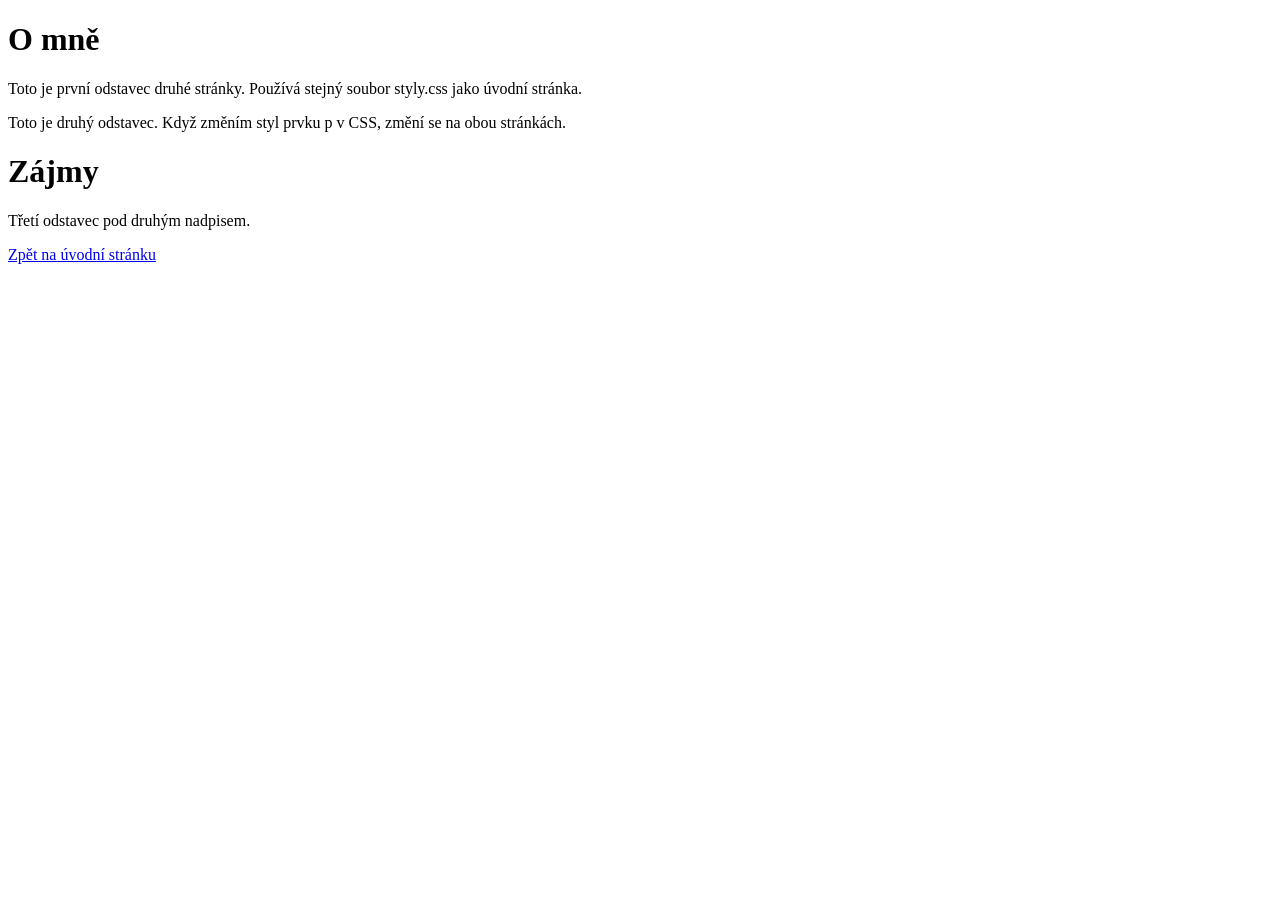
==== o-mne.html @ 053dd194 "Starnky s css.stylama a navzajem propojujic" ====
<!DOCTYPE html>
<html lang="cs">
<head>
  <meta charset="UTF-8">
  <title>O mně</title>
  <link rel="stylesheet" href="styly.css">
</head>
<body>
  <h1>O mně</h1>
  <p>Toto je první odstavec druhé stránky. Používá stejný soubor styly.css jako úvodní stránka.</p>
  <p>Toto je druhý odstavec. Když změním styl prvku p v CSS, změní se na obou stránkách.</p>
  <h1>Zájmy</h1>
  <p>Třetí odstavec pod druhým nadpisem.</p>
  <p><a href="index.html">Zpět na úvodní stránku</a></p>
</body>
</html>
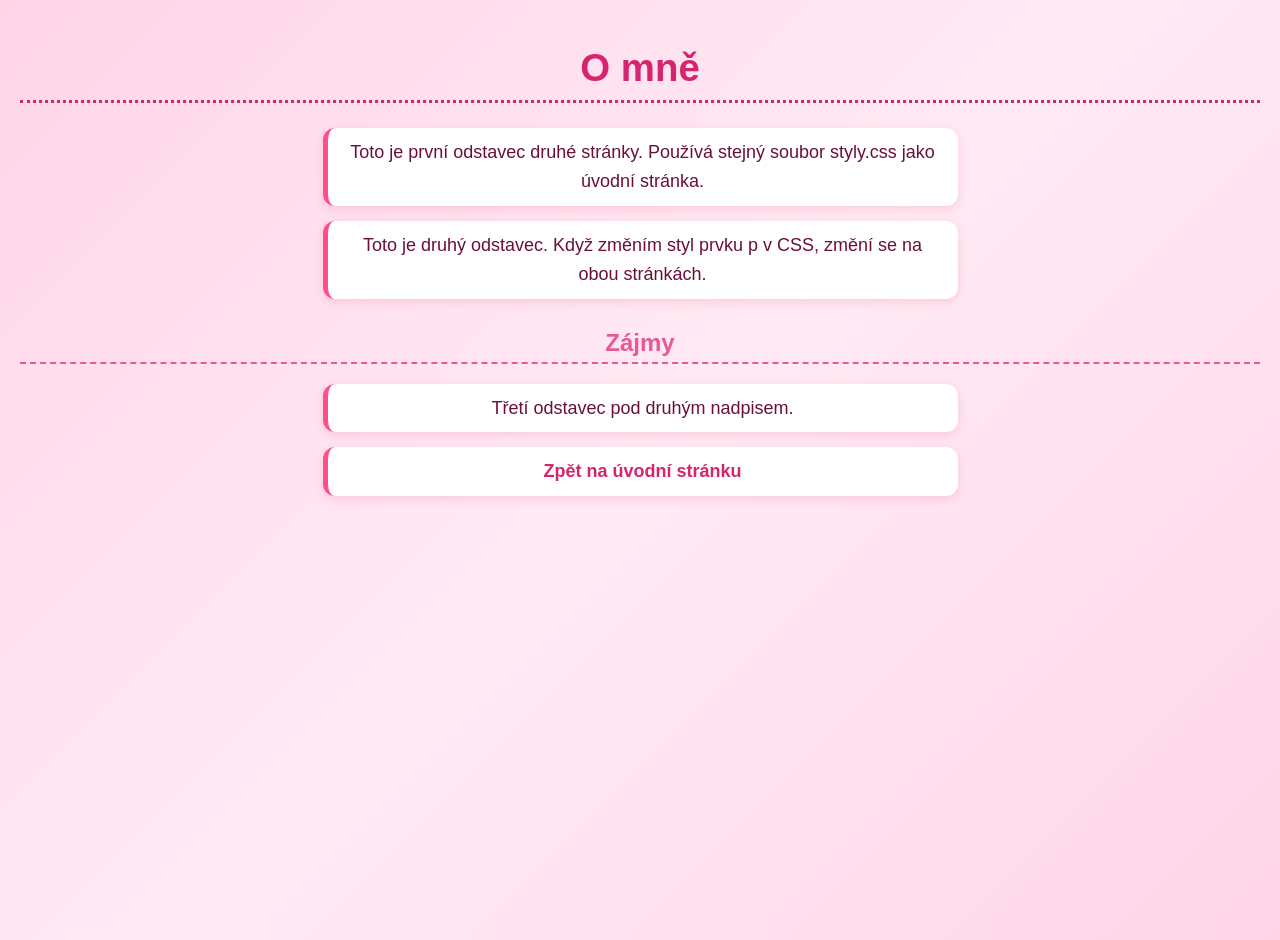
==== commit 7feb5ccc: "Changes tondas program with PPW tasks" ====
--- a/o-mne.html
+++ b/o-mne.html
@@ -9,8 +9,8 @@
   <h1>O mně</h1>
   <p>Toto je první odstavec druhé stránky. Používá stejný soubor styly.css jako úvodní stránka.</p>
   <p>Toto je druhý odstavec. Když změním styl prvku p v CSS, změní se na obou stránkách.</p>
-  <h1>Zájmy</h1>
+  <h2>Zájmy</h2>
   <p>Třetí odstavec pod druhým nadpisem.</p>
-  <p><a href="index.html">Zpět na úvodní stránku</a></p>
+  <p><a class="zvyrazneny-text" href="index.html">Zpět na úvodní stránku</a></p>
 </body>
 </html>
--- a/styly.css
+++ b/styly.css
@@ -0,0 +1,16 @@
+body{font-family:"Comic Sans MS","Trebuchet MS",Arial,sans-serif;background:linear-gradient(135deg,#ffd6e8,#ffeaf3,#ffd6e8);color:#6b0f3a;margin:0;padding:20px;text-align:center;min-height:100vh}
+h1{color:#d6246e;font-size:2.4em;border-bottom:3px dotted #d6246e;padding-bottom:10px}
+h2{color:#e8579a;border-bottom:2px dashed #e8579a;padding-bottom:5px;margin-top:30px}
+p{font-size:18px;line-height:1.6;background:#fff;border-left:5px solid #ff4d8d;border-radius:12px;padding:10px 15px;margin:15px auto;max-width:600px;box-shadow:0 3px 10px rgba(214,36,110,.15)}
+a{color:#d6246e;font-weight:bold;text-decoration:none}
+a:hover{text-decoration:underline;color:#8f0f46}
+.tlacitko{display:inline-block;background:#ff4d8d;color:#fff;padding:12px 24px;border-radius:30px;margin:8px;font-size:20px;transition:transform .2s}
+.tlacitko:hover{transform:scale(1.1);color:#fff;text-decoration:none}
+.ne{background:#999;position:relative}
+.obr{max-width:260px;width:80%;border-radius:20px;border:5px solid #ff4d8d;margin:10px}
+.velke{font-size:70px;margin:0}
+.srdce{animation:buch 1s infinite}
+@keyframes buch{50%{transform:scale(1.25)}}
+.karta{background:#fff;border-radius:16px;padding:12px;margin:12px auto;max-width:600px;cursor:pointer;box-shadow:0 3px 10px rgba(214,36,110,.2)}
+.skryte{display:none;margin-top:8px;color:#b0165a}
+.kupon{border:3px dashed #d6246e;background:#fff7fb;border-radius:12px;max-width:420px;margin:12px auto;padding:10px}
